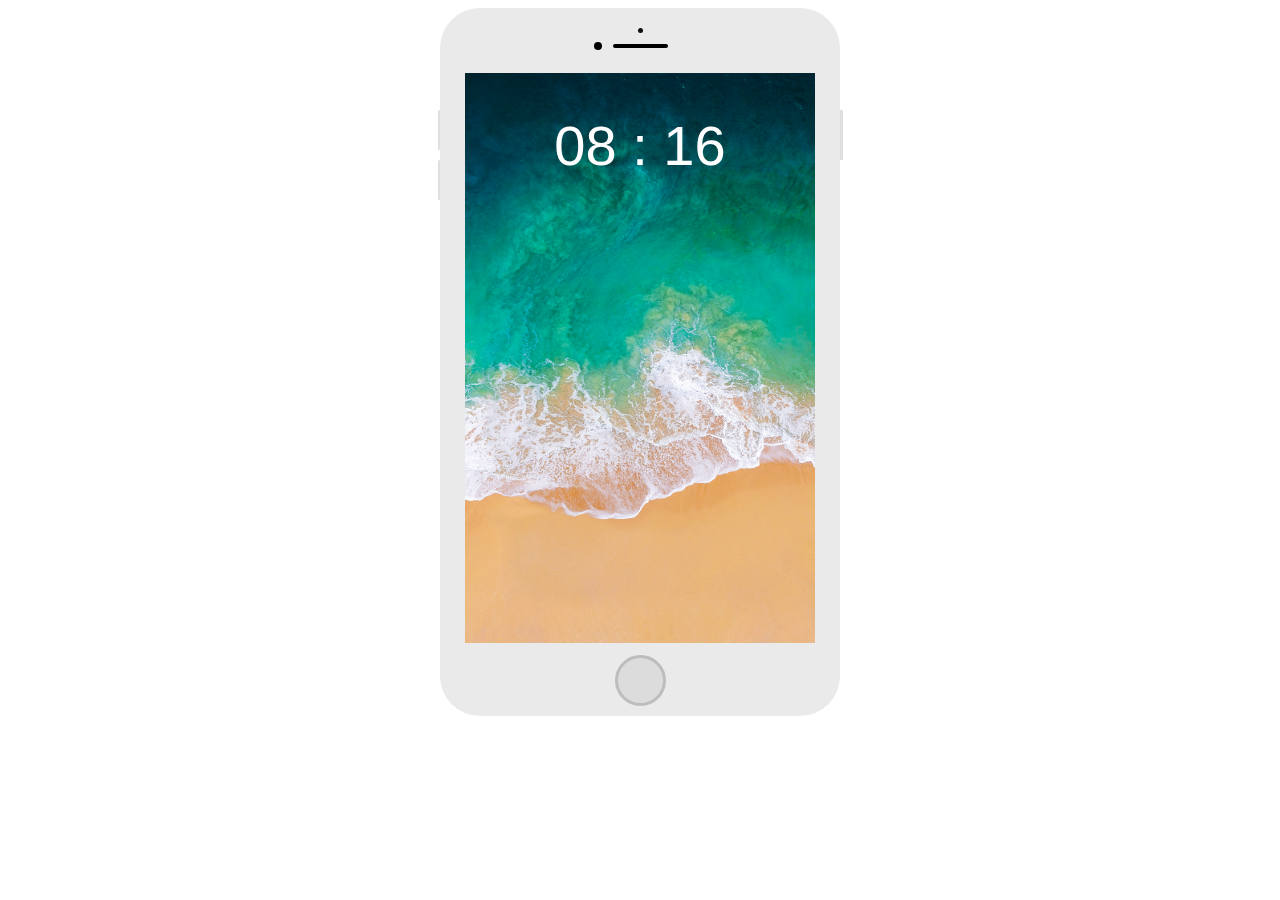
==== lock.html @ 65ad2786 "All codeings" ====
<html lang="en">

<head>
    <meta charset="UTF-8">
    <meta name="viewport" content="width=device-width, initial-scale=1.0">
    <link rel="stylesheet" href="main.css">
    <link rel="shortcut icon" href="img/Flag_Admirals_of_the_Blue_Squadron_Royal_Navy.png" />
    <title>jada</title>
</head>

<body>
    <span class="sound-up"></span>
    <span class="sound-down"></span>
    <a href="off.html">
    <span class="off-button"></span>       
    </a>
    <a href="off.html">
        <span class="off-button"></span>
    </a>

    <div class="iphone_white">
        <div class="sensor"></div>
        <div class="camera"></div>
        <div class="speaker"></div>
        <div class="lockscreen-container">
        <div class="lockscreen"><img src="img/g4cQKk.png" alt="" width="350" height="570"></div>
        <div id="clock"></div> 
        </div>
        
        <a href="index.html">
            <p class="button"></p>
        </a>
</div>
    </div>

    

</body>

</html>


<script>

function currentTime() {
  var date = new Date(); /* creating object of Date class */
  var hour = date.getHours();
  var min = date.getMinutes();
  var sec = date.getSeconds();
  hour = updateTime(hour);
  min = updateTime(min);
  
  document.getElementById("clock").innerText = hour + " : " + min; /* adding time to the div */
    var t = setTimeout(function(){ currentTime() }, 1000); /* setting timer */
}

function updateTime(k) {
  if (k < 10) {
    return "0" + k;
  }
  else {
    return k;
  }
}

currentTime();
</script>
---- main.css ----
.iphone_white {
    position: relative;
    background: rgb(235, 234, 234);
    border-radius: 40px;
    width: 400px;
    height: 708px;
    margin: 0 auto;
}

.sensor {
    width: 5px;
    height: 5px;
    background: #0e0d0d;
    position: absolute;
    right: 0;
    left: 0;
    margin: 0 auto;
    top: 20px;
    border-radius: 50%;
}

.speaker {
    width: 55px;
    height: 4px;
    background: #000000;
    position: absolute;
    right: 0;
    left: 0;
    margin: 0 auto;
    top: 36px;
    border-radius: 4px;
}


.camera {
    width: 8px;
    height: 8px;
    background: #000000;
    position: absolute;
    right:85;
    left: 0;
    margin: 0 auto;
    top: 33.5px;
    border-radius: 50%;
}

.screen {
    width: 350px;
    height: 570px;
    background: #dcdcdc;
    position: absolute;
    right: 0;
    left: 0;
    margin: 0 auto;
    top: 65px;
}

.screen-off {
    width: 350px;
    height: 570px;
    background: #000000;
    position: absolute;
    right: 0;
    left: 0;
    margin: 0 auto;
    top: 65px;
}

.lockscreen {
    width: 350px;
    height: 570px;
    position: absolute;
    right: 0;
    left: 0;
    margin: 0 auto;
    top: 65px;
}

.button {
    width: 45px;
    height: 45px;
    background: #dcdcdc;
    border: 3px solid rgb(190, 188, 188);
    position: absolute;
    right: 0;
    left: 0;
    margin: 0 auto;
    bottom: 10px;
    border-radius: 50%;
    color: #dcdcdc;
    
}


.off-button{
    width: 3px;
    height: 50px;
    background: rgb(224, 222, 222);
    position: absolute;
    right: 0;
    margin: 0 auto;
    top: 110;
    border-radius: 4px;
    left: 402;

}


.icon {
    position: relative;
    width: 65;
    left: 17;
    top: 25;
    bottom: 15;
    height: 65;
    border-radius: 25%;
    margin: 0 5 0 5;
}

.snake {
    position: absolute;
    right: 0;
    left: 0;
    margin: 0 auto;
    top: 65px;
}



#clock {
    font-family: 'Orbitron', sans-serif;
    color: #ffffff;
    font-size: 56px;
    text-align: center;
    padding-top: 40px;
    padding-bottom: 40px;
    position: relative;
    top: 65;
    
  }

  .lockscreen-container {
    position: relative;
    text-align: center;
    color: white;
  }



  .sound-up{
    width: 3px;
    height: 40px;
    background: rgb(224, 222, 222);
    position: absolute;
    right: 402;
    margin: 0 auto;
    top: 110;
    border-radius: 4px;
    left: 0;

}

.sound-down{
    width: 3px;
    height: 40px;
    background: rgb(224, 222, 222);
    position: absolute;
    right: 402;
    margin: 0 auto;
    top: 160;
    border-radius: 4px;
    left: 0;

}
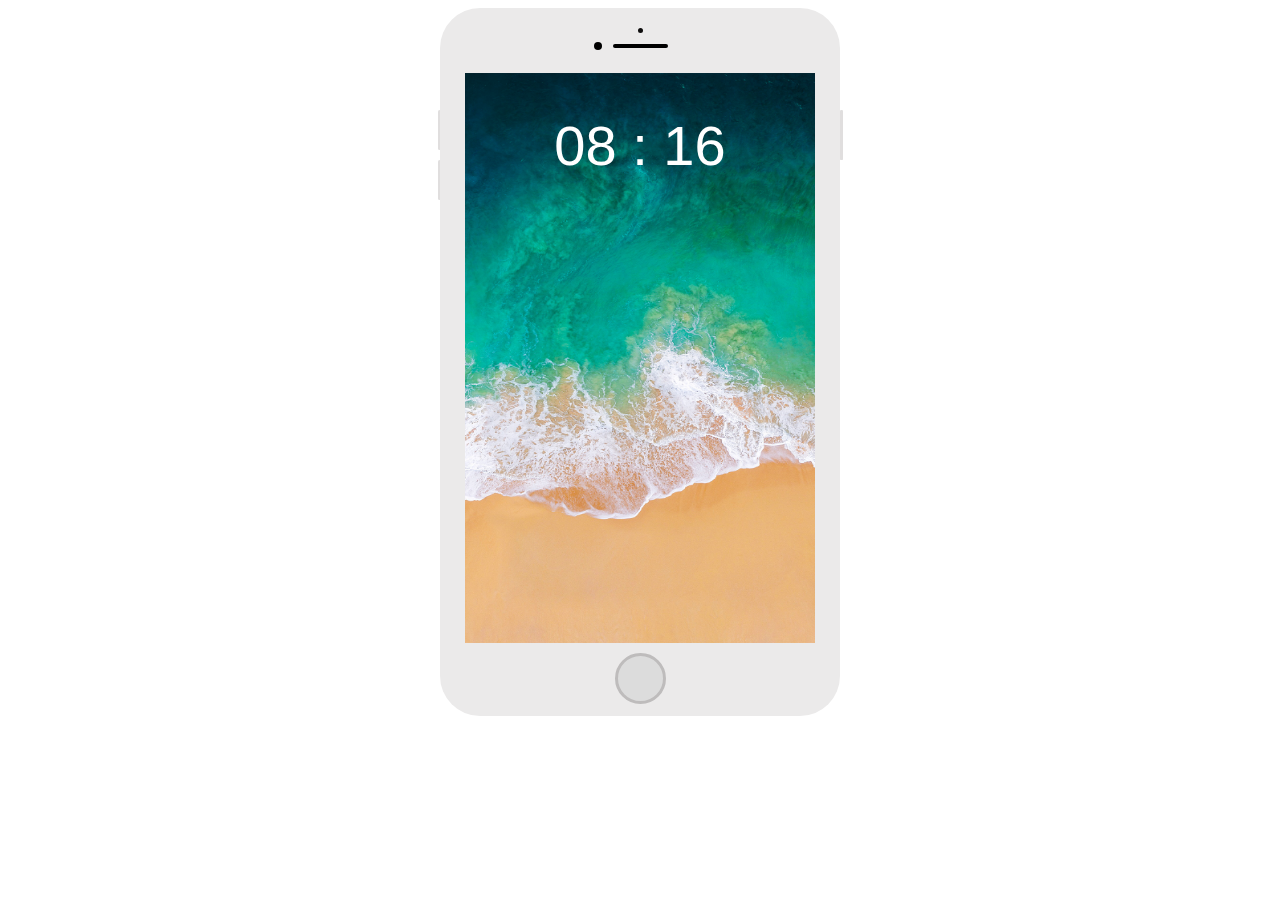
==== commit 047b510f: "Big fucking changed" ====
--- a/lock.html
+++ b/lock.html
@@ -5,6 +5,7 @@
     <meta name="viewport" content="width=device-width, initial-scale=1.0">
     <link rel="stylesheet" href="main.css">
     <link rel="shortcut icon" href="img/Flag_Admirals_of_the_Blue_Squadron_Royal_Navy.png" />
+    <link rel="stylesheet" href="lock.css">
     <title>jada</title>
 </head>
 
@@ -12,7 +13,7 @@
     <span class="sound-up"></span>
     <span class="sound-down"></span>
     <a href="off.html">
-    <span class="off-button"></span>       
+        <span class="off-button"></span>
     </a>
     <a href="off.html">
         <span class="off-button"></span>
@@ -22,18 +23,18 @@
         <div class="sensor"></div>
         <div class="camera"></div>
         <div class="speaker"></div>
-        <div class="lockscreen-container">
-        <div class="lockscreen"><img src="img/g4cQKk.png" alt="" width="350" height="570"></div>
-        <div id="clock"></div> 
+        <div class="backgorund-container">
+            <div class="background"><img src="img/g4cQKk.png" alt="" width="350" height="570"></div>
+            <div id="clock"></div>
         </div>
-        
+
         <a href="index.html">
             <p class="button"></p>
         </a>
-</div>
+    </div>
     </div>
 
-    
+
 
 </body>
 
@@ -41,27 +42,27 @@
 
 
 <script>
+    function currentTime() {
+        var date = new Date(); /* creating object of Date class */
+        var hour = date.getHours();
+        var min = date.getMinutes();
+        var sec = date.getSeconds();
+        hour = updateTime(hour);
+        min = updateTime(min);
 
-function currentTime() {
-  var date = new Date(); /* creating object of Date class */
-  var hour = date.getHours();
-  var min = date.getMinutes();
-  var sec = date.getSeconds();
-  hour = updateTime(hour);
-  min = updateTime(min);
-  
-  document.getElementById("clock").innerText = hour + " : " + min; /* adding time to the div */
-    var t = setTimeout(function(){ currentTime() }, 1000); /* setting timer */
-}
+        document.getElementById("clock").innerText = hour + " : " + min; /* adding time to the div */
+        var t = setTimeout(function() {
+            currentTime()
+        }, 1000); /* setting timer */
+    }
 
-function updateTime(k) {
-  if (k < 10) {
-    return "0" + k;
-  }
-  else {
-    return k;
-  }
-}
+    function updateTime(k) {
+        if (k < 10) {
+            return "0" + k;
+        } else {
+            return k;
+        }
+    }
 
-currentTime();
+    currentTime();
 </script>--- a/main.css
+++ b/main.css
@@ -31,13 +31,12 @@
     border-radius: 4px;
 }
 
-
 .camera {
     width: 8px;
     height: 8px;
     background: #000000;
     position: absolute;
-    right:85;
+    right: 85;
     left: 0;
     margin: 0 auto;
     top: 33.5px;
@@ -66,7 +65,7 @@
     top: 65px;
 }
 
-.lockscreen {
+.background {
     width: 350px;
     height: 570px;
     position: absolute;
@@ -76,23 +75,7 @@
     top: 65px;
 }
 
-.button {
-    width: 45px;
-    height: 45px;
-    background: #dcdcdc;
-    border: 3px solid rgb(190, 188, 188);
-    position: absolute;
-    right: 0;
-    left: 0;
-    margin: 0 auto;
-    bottom: 10px;
-    border-radius: 50%;
-    color: #dcdcdc;
-    
-}
-
-
-.off-button{
+.off-button {
     width: 3px;
     height: 50px;
     background: rgb(224, 222, 222);
@@ -102,19 +85,40 @@
     top: 110;
     border-radius: 4px;
     left: 402;
-
 }
-
 
 .icon {
     position: relative;
     width: 65;
-    left: 17;
-    top: 25;
+    left: 40;
+    top: 75;
     bottom: 15;
     height: 65;
     border-radius: 25%;
     margin: 0 5 0 5;
+}
+
+.bottom-bar-icons {
+    position: relative;
+    width: 65;
+    left: 5;
+    top: 443;
+    height: 65;
+    border-radius: 25%;
+    margin: 0 5 0 5;
+}
+
+.bottom-bar {
+    position: absolute;
+    bottom: 163;
+    margin: 30px;
+    background-color: rgb(31, 30, 30);
+    bottom: 60;
+    opacity: 0.9;
+    width: 280;
+    height: 75;
+    border-radius: 20px;
+    left: 30;
 }
 
 .snake {
@@ -125,8 +129,6 @@
     top: 65px;
 }
 
-
-
 #clock {
     font-family: 'Orbitron', sans-serif;
     color: #ffffff;
@@ -136,18 +138,15 @@
     padding-bottom: 40px;
     position: relative;
     top: 65;
-    
-  }
+}
 
-  .lockscreen-container {
+.background-container {
     position: relative;
     text-align: center;
     color: white;
-  }
+}
 
-
-
-  .sound-up{
+.sound-up {
     width: 3px;
     height: 40px;
     background: rgb(224, 222, 222);
@@ -157,10 +156,9 @@
     top: 110;
     border-radius: 4px;
     left: 0;
-
 }
 
-.sound-down{
+.sound-down {
     width: 3px;
     height: 40px;
     background: rgb(224, 222, 222);
@@ -170,6 +168,4 @@
     top: 160;
     border-radius: 4px;
     left: 0;
-
-}
-
+}--- a/lock.css
+++ b/lock.css
@@ -0,0 +1,13 @@
+.button {
+    width: 45px;
+    height: 45px;
+    background: #dcdcdc;
+    border: 3px solid rgb(190, 188, 188);
+    position: absolute;
+    right: 0;
+    left: 0;
+    margin: 0 auto;
+    bottom: 12px;
+    border-radius: 50%;
+    color: #dcdcdc;
+}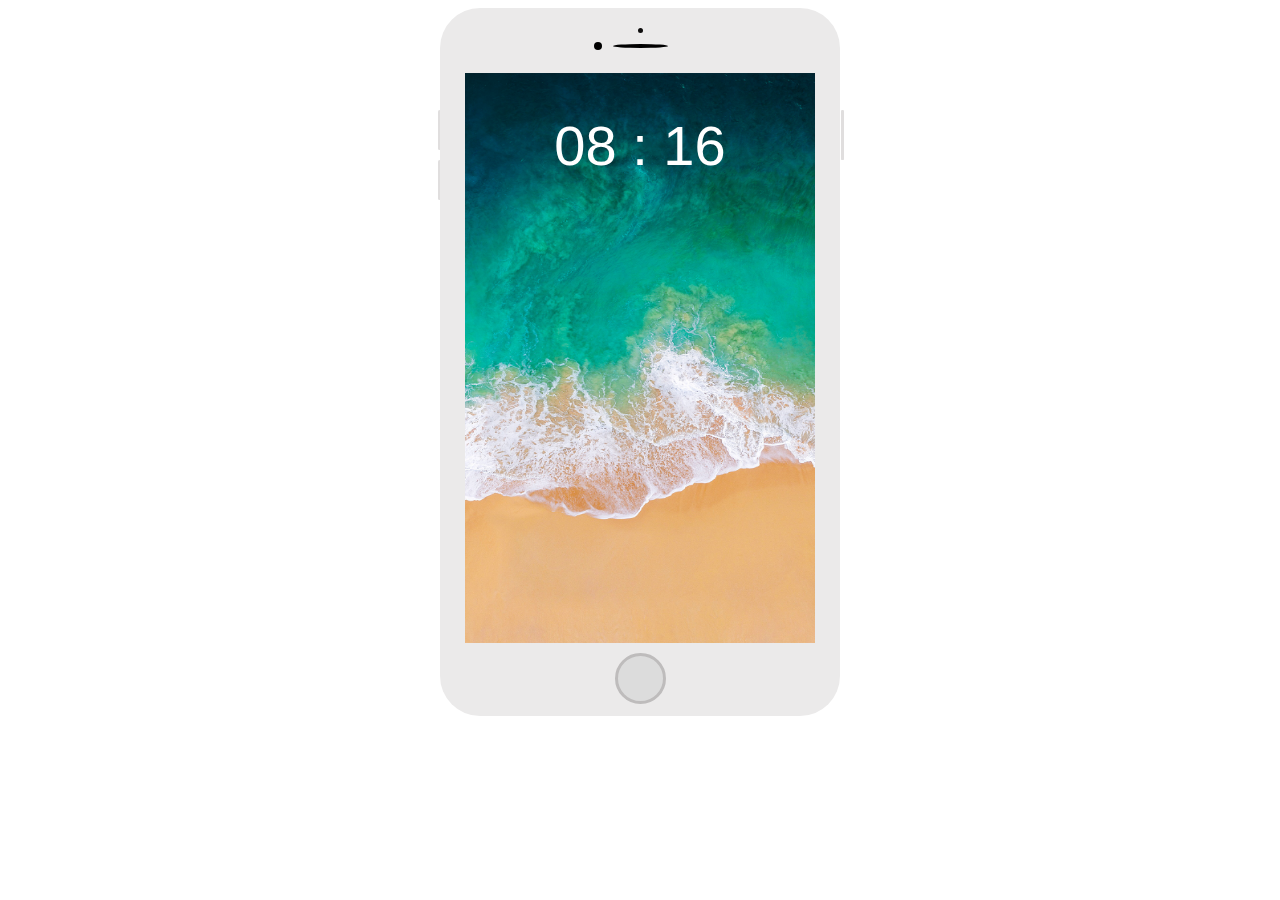
==== commit e7ed3d9c: "lagt til passscode" ====
--- a/lock.html
+++ b/lock.html
@@ -28,7 +28,7 @@
             <div id="clock"></div>
         </div>
 
-        <a href="index.html">
+        <a href="password.html">
             <p class="button"></p>
         </a>
     </div>
--- a/main.css
+++ b/main.css
@@ -1,171 +1,498 @@
-.iphone_white {
-    position: relative;
-    background: rgb(235, 234, 234);
-    border-radius: 40px;
-    width: 400px;
-    height: 708px;
-    margin: 0 auto;
-}
-
-.sensor {
-    width: 5px;
-    height: 5px;
-    background: #0e0d0d;
-    position: absolute;
-    right: 0;
-    left: 0;
-    margin: 0 auto;
-    top: 20px;
-    border-radius: 50%;
-}
-
-.speaker {
-    width: 55px;
-    height: 4px;
-    background: #000000;
-    position: absolute;
-    right: 0;
-    left: 0;
-    margin: 0 auto;
-    top: 36px;
-    border-radius: 4px;
-}
-
-.camera {
-    width: 8px;
-    height: 8px;
-    background: #000000;
-    position: absolute;
-    right: 85;
-    left: 0;
-    margin: 0 auto;
-    top: 33.5px;
-    border-radius: 50%;
-}
-
-.screen {
-    width: 350px;
-    height: 570px;
-    background: #dcdcdc;
-    position: absolute;
-    right: 0;
-    left: 0;
-    margin: 0 auto;
-    top: 65px;
-}
-
-.screen-off {
-    width: 350px;
-    height: 570px;
-    background: #000000;
-    position: absolute;
-    right: 0;
-    left: 0;
-    margin: 0 auto;
-    top: 65px;
-}
-
-.background {
-    width: 350px;
-    height: 570px;
-    position: absolute;
-    right: 0;
-    left: 0;
-    margin: 0 auto;
-    top: 65px;
-}
-
-.off-button {
-    width: 3px;
-    height: 50px;
-    background: rgb(224, 222, 222);
-    position: absolute;
-    right: 0;
-    margin: 0 auto;
-    top: 110;
-    border-radius: 4px;
-    left: 402;
-}
-
-.icon {
-    position: relative;
-    width: 65;
-    left: 40;
-    top: 75;
-    bottom: 15;
-    height: 65;
-    border-radius: 25%;
-    margin: 0 5 0 5;
-}
-
-.bottom-bar-icons {
-    position: relative;
-    width: 65;
-    left: 5;
-    top: 443;
-    height: 65;
-    border-radius: 25%;
-    margin: 0 5 0 5;
-}
-
-.bottom-bar {
-    position: absolute;
-    bottom: 163;
-    margin: 30px;
-    background-color: rgb(31, 30, 30);
-    bottom: 60;
-    opacity: 0.9;
-    width: 280;
-    height: 75;
-    border-radius: 20px;
-    left: 30;
-}
-
-.snake {
-    position: absolute;
-    right: 0;
-    left: 0;
-    margin: 0 auto;
-    top: 65px;
-}
-
-#clock {
-    font-family: 'Orbitron', sans-serif;
-    color: #ffffff;
-    font-size: 56px;
-    text-align: center;
-    padding-top: 40px;
-    padding-bottom: 40px;
-    position: relative;
-    top: 65;
-}
-
-.background-container {
-    position: relative;
-    text-align: center;
-    color: white;
-}
-
-.sound-up {
-    width: 3px;
-    height: 40px;
-    background: rgb(224, 222, 222);
-    position: absolute;
-    right: 402;
-    margin: 0 auto;
-    top: 110;
-    border-radius: 4px;
-    left: 0;
-}
-
-.sound-down {
-    width: 3px;
-    height: 40px;
-    background: rgb(224, 222, 222);
-    position: absolute;
-    right: 402;
-    margin: 0 auto;
-    top: 160;
-    border-radius: 4px;
-    left: 0;
-}+        a {
+            text-decoration: none;
+        }
+        
+        .iphone_white {
+            position: relative;
+            background: rgb(235, 234, 234);
+            border-radius: 40px;
+            width: 400px;
+            height: 708px;
+            margin: 0 auto;
+        }
+        
+        .sensor {
+            width: 5px;
+            height: 5px;
+            background: #0e0d0d;
+            position: absolute;
+            right: 0;
+            left: 0;
+            margin: 0 auto;
+            top: 20px;
+            border-radius: 50%;
+        }
+        
+        .speaker {
+            width: 55px;
+            height: 4px;
+            background: #000000;
+            position: absolute;
+            right: 0;
+            left: 0;
+            margin: 0 auto;
+            top: 36px;
+            border-radius: 50%;
+        }
+        
+        .camera {
+            width: 8px;
+            height: 8px;
+            background: #000000;
+            position: absolute;
+            right: 85;
+            left: 0;
+            margin: 0 auto;
+            top: 33.5px;
+            border-radius: 50%;
+        }
+        
+        .screen {
+            width: 350px;
+            height: 570px;
+            background: #dcdcdc;
+            position: absolute;
+            right: 0;
+            left: 0;
+            margin: 0 auto;
+            top: 65px;
+        }
+        
+        .screen-off {
+            width: 350px;
+            height: 570px;
+            background: #000000;
+            position: absolute;
+            right: 0;
+            left: 0;
+            margin: 0 auto;
+            top: 65px;
+        }
+        
+        .background {
+            width: 350px;
+            height: 570px;
+            position: absolute;
+            right: 0;
+            left: 0;
+            margin: 0 auto;
+            top: 65px;
+        }
+        
+        .off-button {
+            width: 3px;
+            height: 50px;
+            background: rgb(224, 222, 222);
+            position: absolute;
+            right: 0;
+            margin: 0 auto;
+            top: 110;
+            border-radius: 4px;
+            left: 404;
+        }
+        
+        .icon {
+            position: relative;
+            width: 65;
+            left: 40;
+            top: 75;
+            bottom: 15;
+            height: 65;
+            border-radius: 25%;
+            margin: 0 5 0 5;
+        }
+        
+        .bottom-bar-icons {
+            position: relative;
+            width: 65;
+            left: 5;
+            top: 443;
+            height: 65;
+            border-radius: 25%;
+            margin: 0 5 0 5;
+        }
+        
+        .bottom-bar {
+            position: absolute;
+            bottom: 163;
+            margin: 30px;
+            background-color: rgb(31, 30, 30);
+            bottom: 60;
+            opacity: 0.9;
+            width: 280;
+            height: 75;
+            border-radius: 20px;
+            left: 30;
+        }
+        
+        .snake {
+            position: absolute;
+            right: 0;
+            left: 0;
+            margin: 0 auto;
+            top: 65px;
+        }
+        
+        #clock {
+            font-family: 'Orbitron', sans-serif;
+            color: #ffffff;
+            font-size: 56px;
+            text-align: center;
+            padding-top: 40px;
+            padding-bottom: 40px;
+            position: relative;
+            top: 65;
+        }
+        
+        .background-container {
+            position: relative;
+            text-align: center;
+            color: white;
+        }
+        
+        .sound-up {
+            width: 3px;
+            height: 40px;
+            background: rgb(224, 222, 222);
+            position: absolute;
+            right: 402;
+            margin: 0 auto;
+            top: 110;
+            border-radius: 4px;
+            left: 0;
+        }
+        
+        .sound-down {
+            width: 3px;
+            height: 40px;
+            background: rgb(224, 222, 222);
+            position: absolute;
+            right: 402;
+            margin: 0 auto;
+            top: 160;
+            border-radius: 4px;
+            left: 0;
+        }
+        
+        #container {
+            width: 350px;
+            height: 570px;
+            position: absolute;
+            right: 0;
+            left: 0;
+            margin: 0 auto;
+            top: 65px;
+        }
+        
+        #videoElement {
+            width: 350px;
+            height: 570px;
+            background-color: #666;
+        }
+        
+        .password-screen {
+            position: relative;
+            height: 570;
+            width: 350;
+            background-color: rgb(29, 27, 27);
+            right: 0;
+            left: 0;
+            margin: 0 auto;
+            top: 65px;
+        }
+        
+        .enter-passcode {
+            font-size: 20px;
+            position: absolute;
+            color: white;
+            top: 100;
+            text-align: center;
+            right: 0;
+            left: 0;
+        }
+        
+        .passcode-dots-1 {
+            width: 0.2cm;
+            height: 0.2cm;
+            background: rgb(29, 7, 27);
+            position: absolute;
+            right: 90;
+            left: 0;
+            margin: 0 auto;
+            bottom: 0px;
+            top: 150;
+            border-radius: 50%;
+            border: solid 2px white;
+        }
+        
+        .passcode-dots-1-filled {
+            width: 0.2cm;
+            height: 0.2cm;
+            background: white;
+            position: absolute;
+            right: 90;
+            left: 0;
+            margin: 0 auto;
+            bottom: 0px;
+            top: 150;
+            border-radius: 50%;
+            border: solid 2px white;
+        }
+        
+        .passcode-dots-2 {
+            width: 0.2cm;
+            height: 0.2cm;
+            background: rgb(29, 7, 27);
+            position: absolute;
+            right: 30;
+            left: 0;
+            margin: 0 auto;
+            bottom: 0px;
+            top: 150;
+            border-radius: 50%;
+            border: solid 2px white;
+        }
+        
+        .passcode-dots-2-filled {
+            width: 0.2cm;
+            height: 0.2cm;
+            background: white;
+            position: absolute;
+            right: 30;
+            left: 0;
+            margin: 0 auto;
+            bottom: 0px;
+            top: 150;
+            border-radius: 50%;
+            border: solid 2px white;
+        }
+        
+        .passcode-dots-3 {
+            width: 0.2cm;
+            height: 0.2cm;
+            background: rgb(29, 7, 27);
+            position: absolute;
+            right: 0;
+            left: 30;
+            margin: 0 auto;
+            bottom: 0px;
+            top: 150;
+            border-radius: 50%;
+            border: solid 2px white;
+        }
+        
+        .passcode-dots-3-filled {
+            width: 0.2cm;
+            height: 0.2cm;
+            background: white;
+            position: absolute;
+            right: 0;
+            left: 30;
+            margin: 0 auto;
+            bottom: 0px;
+            top: 150;
+            border-radius: 50%;
+            border: solid 2px white;
+        }
+        
+        .passcode-dots-4 {
+            width: 0.2cm;
+            height: 0.2cm;
+            background: rgb(29, 7, 27);
+            position: absolute;
+            right: 0;
+            left: 90;
+            margin: 0 auto;
+            bottom: 0px;
+            top: 150;
+            border-radius: 50%;
+            border: solid 2px white;
+        }
+        
+        .password-letter-1 {
+            width: 65px;
+            font-size: 45px;
+            line-height: 1.4;
+            height: 65px;
+            background: #494545;
+            position: absolute;
+            right: 180;
+            text-align: center;
+            left: 0;
+            margin: 0 auto;
+            bottom: 0px;
+            top: 200;
+            border-radius: 50%;
+            color: #dcdcdc;
+        }
+        
+        .password-letter-2 {
+            width: 65px;
+            font-size: 45px;
+            line-height: 1.4;
+            height: 65px;
+            background: #494545;
+            position: absolute;
+            right: 0;
+            text-align: center;
+            left: 0;
+            margin: 0 auto;
+            bottom: 0px;
+            top: 200;
+            border-radius: 50%;
+            color: #dcdcdc;
+        }
+        
+        .password-letter-3 {
+            width: 65px;
+            font-size: 45px;
+            line-height: 1.4;
+            height: 65px;
+            background: #494545;
+            position: absolute;
+            right: 0;
+            text-align: center;
+            left: 180;
+            margin: 0 auto;
+            bottom: 0px;
+            top: 200;
+            border-radius: 50%;
+            color: #dcdcdc;
+        }
+        
+        .password-letter-4 {
+            width: 65px;
+            font-size: 45px;
+            line-height: 1.4;
+            height: 65px;
+            background: #494545;
+            position: absolute;
+            right: 180;
+            text-align: center;
+            left: 0;
+            margin: 0 auto;
+            bottom: 0px;
+            top: 280;
+            border-radius: 50%;
+            color: #dcdcdc;
+        }
+        
+        .password-letter-5 {
+            width: 65px;
+            font-size: 45px;
+            line-height: 1.4;
+            height: 65px;
+            background: #494545;
+            position: absolute;
+            right: 0;
+            text-align: center;
+            left: 0;
+            margin: 0 auto;
+            bottom: 0px;
+            top: 280;
+            border-radius: 50%;
+            color: #dcdcdc;
+        }
+        
+        .password-letter-6 {
+            width: 65px;
+            font-size: 45px;
+            line-height: 1.4;
+            height: 65px;
+            background: #494545;
+            position: absolute;
+            right: 0;
+            text-align: center;
+            left: 180;
+            margin: 0 auto;
+            bottom: 0px;
+            top: 280;
+            border-radius: 50%;
+            color: #dcdcdc;
+        }
+        
+        .password-letter-7 {
+            width: 65px;
+            font-size: 45px;
+            line-height: 1.4;
+            height: 65px;
+            background: #494545;
+            position: absolute;
+            right: 180;
+            text-align: center;
+            left: 0;
+            margin: 0 auto;
+            bottom: 0px;
+            top: 360;
+            border-radius: 50%;
+            color: #dcdcdc;
+        }
+        
+        .password-letter-8 {
+            width: 65px;
+            font-size: 45px;
+            line-height: 1.4;
+            height: 65px;
+            background: #494545;
+            position: absolute;
+            right: 0;
+            text-align: center;
+            left: 0;
+            margin: 0 auto;
+            bottom: 0px;
+            top: 360;
+            border-radius: 50%;
+            color: #dcdcdc;
+        }
+        
+        .password-letter-9 {
+            width: 65px;
+            font-size: 45px;
+            line-height: 1.4;
+            height: 65px;
+            background: #494545;
+            position: absolute;
+            right: 0;
+            text-align: center;
+            left: 180;
+            margin: 0 auto;
+            bottom: 0px;
+            top: 360;
+            border-radius: 50%;
+            color: #dcdcdc;
+        }
+        
+        .password-letter-0 {
+            width: 65px;
+            font-size: 45px;
+            line-height: 1.4;
+            height: 65px;
+            background: #494545;
+            position: absolute;
+            right: 0;
+            text-align: center;
+            left: 0;
+            margin: 0 auto;
+            bottom: 0px;
+            top: 440;
+            border-radius: 50%;
+            color: #dcdcdc;
+        }
+        
+        .cancel {
+            font-size: 15px;
+            position: absolute;
+            color: white;
+            top: 530;
+            text-align: center;
+            right: 45;
+        }
+        
+        .emergency {
+            font-size: 15px;
+            position: absolute;
+            color: white;
+            top: 530;
+            text-align: center;
+            left: 40;
+        }